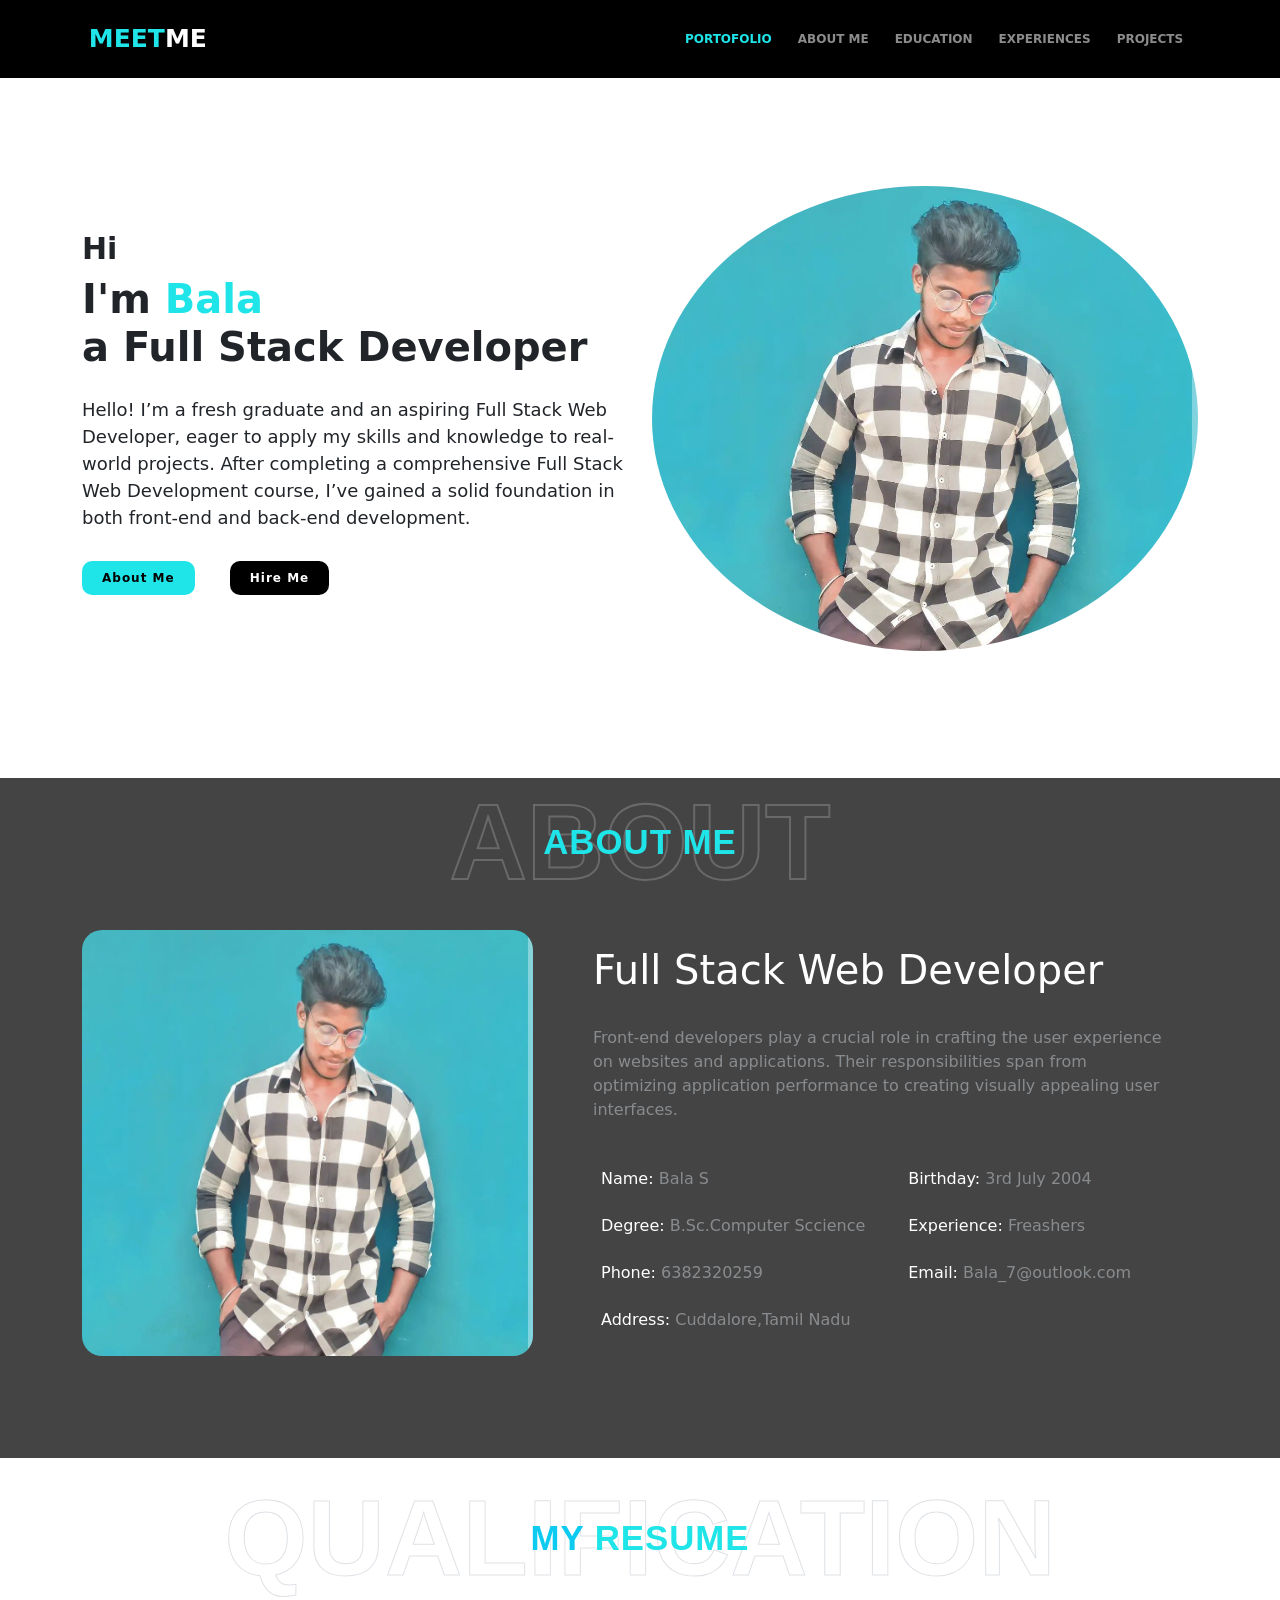
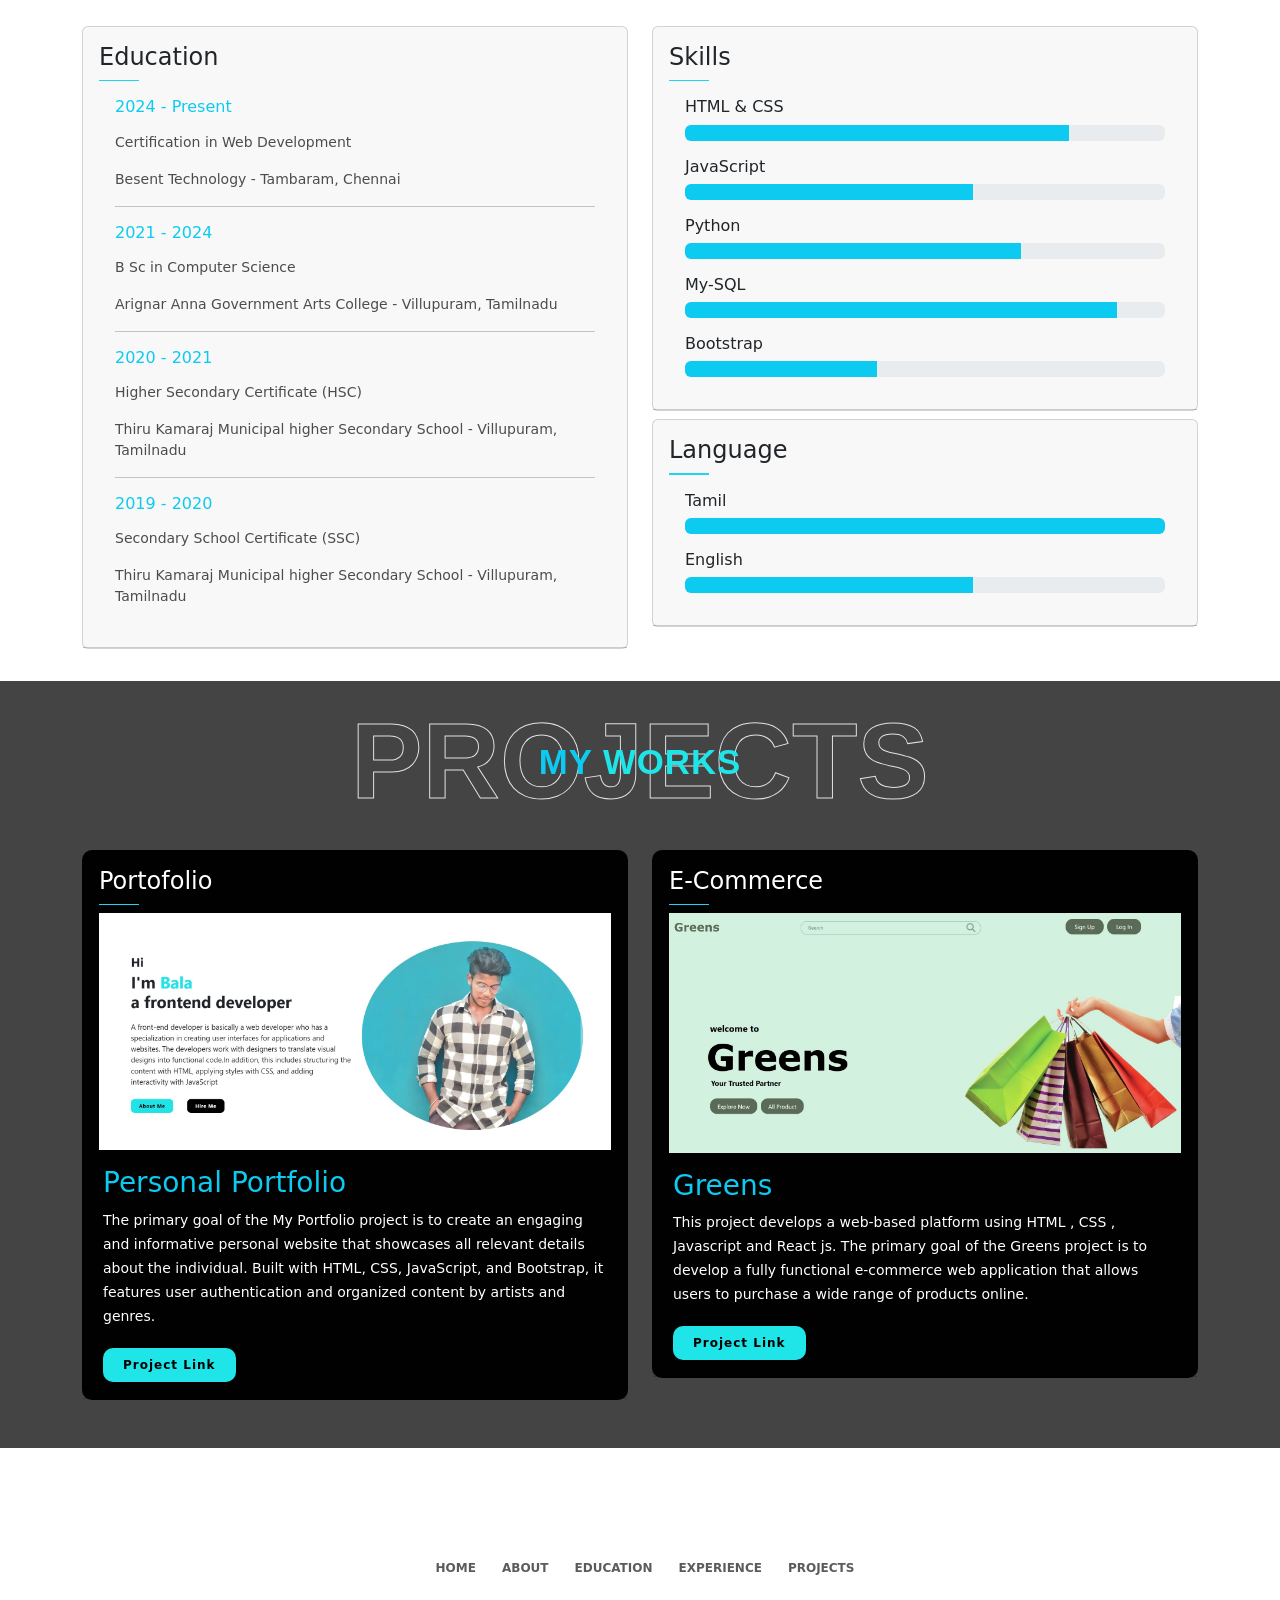
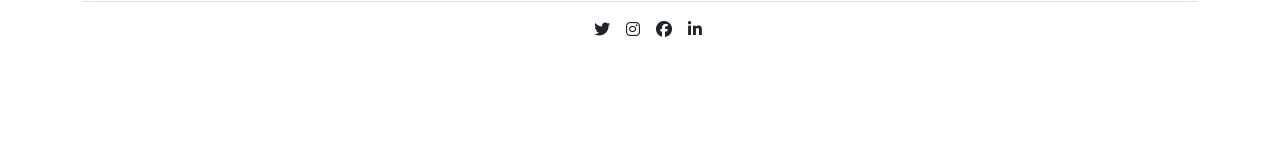
==== index.html @ 8bb56e34 "first commit" ====
<!DOCTYPE html>
<html lang="en">
<head>
    <meta charset="UTF-8">
    <meta name="viewport" content="width=device-width, initial-scale=1.0">
    <title>Portofolio</title>
    <link href="https://cdn.jsdelivr.net/npm/bootstrap@5.3.3/dist/css/bootstrap.min.css" rel="stylesheet" integrity="sha384-QWTKZyjpPEjISv5WaRU9OFeRpok6YctnYmDr5pNlyT2bRjXh0JMhjY6hW+ALEwIH" crossorigin="anonymous">
    <link rel="stylesheet" href="https://cdnjs.cloudflare.com/ajax/libs/font-awesome/6.7.1/css/all.min.css" integrity="sha512-5Hs3dF2AEPkpNAR7UiOHba+lRSJNeM2ECkwxUIxC1Q/FLycGTbNapWXB4tP889k5T5Ju8fs4b1P5z/iB4nMfSQ==" crossorigin="anonymous" referrerpolicy="no-referrer" />

    <link rel="stylesheet" href="./portofolio.css">
</head>
<body>
    <header>
        <nav class="navbar navbar-expand-lg navbar-dark bg-primary">
            <div class="container">
                <a href="#" class="navbar-brand"><span>MEET</span>ME</a>
                <button class="navbar-toggler" type="button" data-bs-toggle="collapse" data-bs-target="#navbarSupportedContent" 
                aria-controls="navbarSupportedContent" aria-expanded="false" aria-label="Toggle navigation">
                    <span class="navbar-toggler-icon"></span>
                </button>
    
                <div class="collapse navbar-collapse" id="navbarSupportedContent">    
                    <ul class="navbar-nav ml-auto" >
                        <li class="nav-item">
                            <a href="#portofolio" class="nav-link active">Portofolio</a>
    
                        </li>
                        <li class="nav-item">
                            <a href="#About" class="nav-link">About Me</a>
    
                        </li>
                        <li class="nav-item">
                            <a href="#Education" class="nav-link">Education</a>
    
                        </li>
                        <li class="nav-item">
                            <a href="#Education" class="nav-link">Experiences</a>
    
                        </li>
    
                        <li class="nav-item">
                            <a href="#Projects" class="nav-link">Projects</a>
    
                        </li>
                    </ul>
                </div>

            </div>
        </nav>
    </header>
<!----------------------- Header End ------------------->


<!-- ===========================Section Start=================== -->
    <div class="section" id="portofolio">
        <div class="container contain-box my-5 my-sm-1 ">
            <div class="row row1 flex-md-row py-5 py-sm-2">
                <div class="col-lg-6 intro">

                        <h3>Hi</h3>
                        <h1>I'm <span style="color: #1fe4e8;">Bala<br></span>a Full Stack Developer</h1>
                        <p>Hello! I’m a fresh graduate and an aspiring Full Stack Web Developer, eager to apply my skills and knowledge to real-world projects. After completing a comprehensive Full Stack Web Development course, I’ve gained a solid foundation in both front-end and back-end development.</p>
                
                        <div class="btnbox">
                            <button onclick="location.href='#About'" class="btn1" >About Me</button>
                            <button class="btn2">Hire Me</button>
                        </div>
                </div>
                <div class="col-lg-6 d-flex justify-content-center">
                    <img src="./Photo/pic.jpg" class="img-fluid" style="border-radius: 50% !important;" alt="" style="max-width: 400px;">
                </div>
                <!-- <div class="col-lg-6 intro_img">
                    <div class="imgbox ">
                        <img src="./Photo/pic.jpg" class="img-fluid ">
                    </div>
                </div> -->

            </div>
        </div>
    </div>
    <!-- ==========================About============================= -->
    <!-- ============================================================ -->
    <div class="about" id="About">
        <div class="details container">
            <div class="aboutme position-relative d-flex align-items-center justify-content-center">
                <h1 class="big text-uppercase" style="-webkit-text-stroke: 1px #dee2e6;">About</h1>
                <h1 class=" small position-absolute text-uppercase">About Me</h1>
            </div>
            <div class="row pt-3">
                <div class="col-lg-5 d-flex justify-content-center">
                    <img src="./Photo/pic.jpg" class="img-fluid rounded" style="border-radius: 20px !important;" alt="" style="max-width: 400px;">
                </div>
                <div class="detail_text px-5 col-lg-7">
                    <h1 class="text-lg-start mt-sm-3 text-sm-center">Full Stack Web Developer</h1>
                    <br>
                    <p class="name">Front-end developers play a crucial role in crafting the user experience on websites and applications. Their responsibilities span from optimizing application performance to creating visually appealing user interfaces.</p>
                    <table class="table">
                        <tr>
                            <td>Name: <span class="name">Bala S</span></td>
                            <td>Birthday: <span class="name">3rd July 2004</span></td>
                        </tr>
                        <tr>
                            <td>Degree: <span class="name">B.Sc.Computer Sccience</span></td>
                            <td>Experience: <span class="name">Freashers</span></td>
                        </tr>
                        <tr>
                            <td>Phone: <span class="name">6382320259</span></td>
                            <td>Email: <span class="name">Bala_7@outlook.com</span></td>
                        </tr>
                        <tr>
                            <td>Address: <span class="name">Cuddalore,Tamil Nadu</span></td>
                        </tr>
                    </table>
                </div>
            </div>
        </div>
    
    </div>
    <!-- ========================End About========================= -->
    <!-- ========================================================== -->
    <!-- <section class="myresume mt-5">
        <div class="container">
            <h2 class="mb-5"><span class="text-info">My</span> Resume</h2>
            <div class="row">
                <div class="col-md-6 col-lg-6 mb-3">
                    <div class="card">
                        <div class="card-header">
                            <div class="mt-2">
                                <h4>Education</h4>
                                <span class="line"></span>
                            </div>
                            <div class="card-body">
                                <h6 class="title text-info">2024 - Present</h6>
                                <p>B.SC.Computer Science</p>
                                <p class="subtitle">Lorem ipsum dolor sit amet consectetur adipisicing elit. Officia voluptate non quasi repellat ullam obcaecati, inventore deserunt necessitatibus sed dignissimos perspiciatis modi dicta doloremque adipisci temporibus nulla omnis eaque dolor?</p>
                                <hr>   
                                <h6 class="title text-info">2020 - 2021</h6>
                                <p>Higher Secondary Certificate (HSC)</p>
                                <p class="subtitle">Lorem ipsum dolor sit amet consectetur adipisicing elit. Officia voluptate non quasi repellat ullam obcaecati, inventore deserunt necessitatibus sed dignissimos perspiciatis modi dicta doloremque adipisci temporibus nulla omnis eaque dolor?</p>
                                <hr>   
                                <h6 class="title text-info">2019 - 2020</h6>
                                <p>Secondary School Certificate (SSC)</p>
                                <p class="subtitle">Lorem ipsum dolor sit amet consectetur adipisicing elit. Officia voluptate non quasi repellat ullam obcaecati, inventore deserunt necessitatibus sed dignissimos perspiciatis modi dicta doloremque adipisci temporibus nulla omnis eaque dolor?</p>   
                            </div>
                        </div>
                    </div>
                </div>
                <div class="col-md-6 col-lg-6">
                    <div class="card mb-2">
                        <div class="card-header">
                            <div class="mt-2">
                                <h4>Skills</h4>
                                <span class="line"></span>
                            </div>
                            <div class="card-body pb-2">
                                <h6>HTML & CSS</h6>
                                <div class="progress mb-3">
                                    <div class="progress-bar bg-info" style="width: 80%;" role="progressbar" aria-valuenow="90" aria-valuemax="100"></div>
                                </div>
                                <h6>JavaScript</h6>
                                <div class="progress mb-3">
                                    <div class="progress-bar bg-info" style="width: 60%;" role="progressbar" aria-valuenow="90" aria-valuemax="100"></div>
                                </div>
                                <h6>Python</h6>
                                <div class="progress mb-3">
                                    <div class="progress-bar bg-info" style="width: 70%;" role="progressbar" aria-valuenow="90" aria-valuemax="100"></div>
                                </div>
                                <h6>My-SQL</h6>
                                <div class="progress mb-3">
                                    <div class="progress-bar bg-info" style="width: 90%;" role="progressbar" aria-valuenow="90" aria-valuemax="100"></div>
                                </div>
                                <h6>Bootstrap</h6>
                                <div class="progress mb-3">
                                    <div class="progress-bar bg-info" style="width: 40%;" role="progressbar" aria-valuenow="90" aria-valuemax="100"></div>
                                </div>

                            </div>
                        </div>
                    </div>
                    <div class="card">
                        <div class="card-header">
                            <h4 class="mt-2">Language</h4>
                            <span class="line"></span>
                            <div class="card-body pb-2">
                                <h6>Tamil</h6>
                                <div class="progress mb-3">
                                    <div class="progress-bar bg-info" style="width: 100%;" role="progressbar" aria-valuenow="90" aria-valuemax="100"></div>
                                </div>
                                <h6>English</h6>
                                <div class="progress mb-3">
                                    <div class="progress-bar bg-info" style="width: 60%;" role="progressbar" aria-valuenow="90" aria-valuemax="100"></div>
                                </div>
                            </div>
                        </div>
                    </div>
                </div>
            </div>
        </div>
    </section> -->
        <div class="container mb-3" id="Education">
            <!-- <h2 class="mb-5"><span class="text-info">My</span> Resume</h2> -->
            <div class=" my-3 aboutme position-relative d-flex align-items-center justify-content-center">
                <h1 class="big text-uppercase" style="-webkit-text-stroke: 1px #dee2e6;">Qualification</h1>
                <h1 class=" small position-absolute text-dark text-uppercase"><span class="text-info">My</span> Resume</h1>
            </div>
            <div class="row">
                <div class="col-md-6 col-lg-6 mb-3">
                    <div class="card">
                        <div class="card-header">
                            <div class="mt-2">
                                <h4>Education</h4>
                                <span class="line"></span>
                            </div>
                            <div class="card-body">
                                <h6 class="title text-info">2024 - Present</h6>
                                <!-- <p>Course Completion</p> -->
                                <p>Certification in Web Development</p>
                                <p class="subtitle">Besent Technology - Tambaram, Chennai</p>
                                <hr>   
                                <h6 class="title text-info">2021 - 2024</h6>
                                <p>B Sc in Computer Science</p>
                                <p class="subtitle">Arignar Anna Government Arts College - Villupuram, Tamilnadu</p>
                                <hr>   
                                <h6 class="title text-info">2020 - 2021</h6>
                                <p>Higher Secondary Certificate (HSC)</p>
                                <p class="subtitle">Thiru Kamaraj Municipal higher Secondary School - Villupuram, Tamilnadu</p>
                                <hr>   
                                <h6 class="title text-info">2019 - 2020</h6>
                                <p>Secondary School Certificate (SSC)</p>
                                <p class="subtitle">Thiru Kamaraj Municipal higher Secondary School - Villupuram, Tamilnadu</p>   
                            </div>
                        </div>
                    </div>
                </div>
                <div class="col-md-6 col-lg-6">
                    <div class="card mb-2">
                        <div class="card-header">
                            <div class="mt-2">
                                <h4>Skills</h4>
                                <span class="line"></span>
                            </div>
                            <div class="card-body pb-2">
                                <h6>HTML & CSS</h6>
                                <div class="progress mb-3">
                                    <div class="progress-bar bg-info" style="width: 80%;" role="progressbar" aria-valuenow="90" aria-valuemax="100"></div>
                                </div>
                                <h6>JavaScript</h6>
                                <div class="progress mb-3">
                                    <div class="progress-bar bg-info" style="width: 60%;" role="progressbar" aria-valuenow="90" aria-valuemax="100"></div>
                                </div>
                                <h6>Python</h6>
                                <div class="progress mb-3">
                                    <div class="progress-bar bg-info" style="width: 70%;" role="progressbar" aria-valuenow="90" aria-valuemax="100"></div>
                                </div>
                                <h6>My-SQL</h6>
                                <div class="progress mb-3">
                                    <div class="progress-bar bg-info" style="width: 90%;" role="progressbar" aria-valuenow="90" aria-valuemax="100"></div>
                                </div>
                                <h6>Bootstrap</h6>
                                <div class="progress mb-3">
                                    <div class="progress-bar bg-info" style="width: 40%;" role="progressbar" aria-valuenow="90" aria-valuemax="100"></div>
                                </div>

                            </div>
                        </div>
                    </div>
                    <div class="card">
                        <div class="card-header">
                            <h4 class="mt-2">Language</h4>
                            <span class="line"></span>
                            <div class="card-body pb-2">
                                <h6>Tamil</h6>
                                <div class="progress mb-3">
                                    <div class="progress-bar bg-info" style="width: 100%;" role="progressbar" aria-valuenow="90" aria-valuemax="100"></div>
                                </div>
                                <h6>English</h6>
                                <div class="progress mb-3">
                                    <div class="progress-bar bg-info" style="width: 60%;" role="progressbar" aria-valuenow="90" aria-valuemax="100"></div>
                                </div>
                            </div>
                        </div>
                    </div>
                </div>
            </div>
        </div>
    </section>

    <div class="myproject" id="Projects">
        <div class="container">
            <div class="row">
                <div class=" my-3 aboutme position-relative d-flex align-items-center justify-content-center">
                    <h1 class="big text-uppercase" style="-webkit-text-stroke: 1px #dee2e6;">Projects</h1>
                    <h1 class=" small position-absolute text-dark text-uppercase"><span class="text-info">My</span> Works</h1>
                </div>
            </div>
            <div class="row justify-content-center">
                <div class="col-12 col-md-6 col-lg-6 col-sm-12 project1 mb-5">
                    <div class="card port">
                        <div class="card-header port2">
                            <div class="row">
                                <h4 class="mt-2">Portofolio</h4>
                                <span class="line mb-2 project-line"></span>
                                <img src="./Photo/project1.jpg">
                            </div>
                            <div class="row">
                                <div class="card-body pb-2">
                                <h3 class=" text-info">Personal Portfolio</h3>
                                <small>The primary goal of the My Portfolio project is to create an 
                                    engaging and informative personal website that showcases 
                                    all relevant details about the individual. Built with HTML, 
                                    CSS, JavaScript, and Bootstrap, it features user 
                                    authentication and organized content by artists and 
                                    genres.</small><br>
                                <button class="btn Project-btn">Project Link</button>
                                
                            </div>
                            </div>
                        </div>
                    </div>
                </div>
                <div class="col-12 col-md-6 col-lg-6 col-sm-12 project1 mb-5">
                    <div class="card port">
                        <div class="card-header port2">
                            <div class="row">
                                <h4 class="mt-2">E-Commerce</h4>
                                <span class="line mb-2 project-line"></span>
                                <img src="./Photo/project2.jpg">
                            </div>
                            <div class="row">
                                <div class="card-body pb-2">
                                <h3 class=" text-info">Greens</h3>
                                <small>This project develops a web-based platform using HTML , CSS , 
                                    Javascript and React js. The primary goal of the Greens project is 
                                    to develop a fully functional e-commerce web application that allows 
                                    users to purchase a wide range of products online.</small><br>
                                <button class="btn Project-btn">Project Link</button>
                                
                            </div>
                            </div>
                        </div>
                    </div>
                </div>
            </div>
        </div>
    </div>

    <div class="container">
        <footer class="py-3 my-4">
            <ul class="nav justify-content-center border-bottom pb-3 mb-3">
            <li class="nav-item"><a href="#portofolio" class="nav-link px-2 text-muted">Home</a></li>
            <li class="nav-item"><a href="#About" class="nav-link px-2 text-muted">About</a></li>
            <li class="nav-item"><a href="#Education" class="nav-link px-2 text-muted">Education</a></li>
            <li class="nav-item"><a href="#Education" class="nav-link px-2 text-muted">Experience</a></li>
            <li class="nav-item"><a href="#Projects" class="nav-link px-2 text-muted">Projects</a></li>
            </ul>

            <div class="d-flex justify-content-between">
                <ul class="nav col-12 justify-content-center list-unstyled d-flex">
                    <li class="ms-3 text-dark"><a><i class="fa-brands fa-twitter"></i></a></li>
                    <li class="ms-3"><a><i class="fa-brands fa-instagram"></i></a></li>
                    <li class="ms-3"><a><i class="fa-brands fa-facebook"></i></a></li>
                    <li class="ms-3"><a><i class="fa-brands fa-linkedin-in"></i>    </a></li>
                </ul>
            </div>
        </footer>

    </div>
    
        <!-- <div class="container">
            <div class="row">
                <div class="col-12">
                    <hr></hr>
                    <div class='icons'>
                        <p>Follow us on </p>
                        
                        
                        <a><i class="fa-brands fa-whatsapp"></i></a>
                        
                        <a><i class="fa-brands fa-youtube"></i></a>
                    </div> 
                </div>
            </div>
        </div> -->

    
    <script src="https://cdn.jsdelivr.net/npm/bootstrap@5.3.3/dist/js/bootstrap.bundle.min.js" integrity="sha384-YvpcrYf0tY3lHB60NNkmXc5s9fDVZLESaAA55NDzOxhy9GkcIdslK1eN7N6jIeHz" crossorigin="anonymous"></script>


</body>
</html>
---- portofolio.css ----
.ml-auto{
    margin-left: auto !important;
}
.navbar{
    padding: 15px 6% !important;
    background-color: rgb(0, 0, 0) !important;
}
.nav-item{
    padding-left: 10px;
}
.nav-link{
    text-transform: uppercase;
    font-size: 12px;
    font-weight: bold;
}
.nav-link:hover,.active{
        /* color: greenyellow; */
        color: #1fe4e8 !important;
        /* border-bottom: 1px solid greenyellow; */
        /* border-bottom: 1px solid #1fe4e8; */
}
.navbar-brand span{
    color: #1fe4e8;
}
.navbar-brand{
    font-weight: 800;
    font-size: 25px !important;
    transition: 0.3s ease;
}
.navbar-brand:hover{
        /* color: greenyellow; */
        color: #1fe4e8;
        text-shadow: 0 0 25px #1fe4e8 , 0 0 50px greenyellow;
    
        /* text-shadow: 0 0 25px greenyellow , 0 0 50px greenyellow; */
        transform: scale(1.1); 
}

/* -----------------------Header End------------------------ */

.section{
    /* margin-top: 50px; */
    /* background-color: red; */
    min-height: 700px;
    align-content: center;
}
.contain-box{
    min-height: 500px;
}
/* .contain-box .row1{
    margin-top: 100px;
} */
.intro h1,.intro h3{
    font-weight: bold;
}
.intro h3{
    font-size: 30px;
}
.intro h1{
    font-size: 40px;
    line-height: 1.2;
}
.intro p{
    font-size: 18px;
    margin: 25px 0  30px;
}

.section .row{
    align-items: center;
    /* background-color: blue; */
}
.imgbox{
    max-width: 450px;
    max-height: 480px;
}
.imgbox img{
    border-radius: 50%;
    height: 100%;
}

/* ----Button Box------ */
.btnbox{
    /* background-color: red; */
    margin-bottom: 10px;
    
}
.btn1{
    outline: none;
    border: none;
    background-color: #1fe4e8;
    color: rgb(0, 0, 0);
    font-size: 12px;
    padding: 8px 20px;
    letter-spacing: 1px;
    border-radius: 10px;
    font-weight: bold;
    transition: 0.3s ease;
}
.btn1:hover{
    border: 1px solid black;
    background-color: transparent;
}

.btn2{
    outline: none;
    font-weight: bold;
    border: none;
    margin-left: 30px;
    background-color: #000000;
    color: white;
    font-size: 12px;
    padding: 8px 20px;
    border-radius: 10px;
    letter-spacing: 1px;
    transition: 0.3s ease;

}
.btn2:hover{
    border: 1px solid black;
    background-color: transparent;
    color: black
    ;
}


/* ------------------End Section------------- */



/* ---------------------About Start-------------- */

.aboutme .big{
    /* font-family: 'Gill Sans', 'Gill Sans MT', Calibri, 'Trebuchet MS', sans-serif !important; */
    /* font-size: 7.813vw; */
    font-family: "Roboto", sans-serif;
    font-size: calc(1.5rem + 6.5vw);
    color: transparent;
    font-weight: bold;
    /* -webkit-text-stroke: 1px rgba(255, 255, 255, 0.219) ; */
    -webkit-text-stroke:2px rgba(255, 255, 255, 0.201);
}
.aboutme .small{
    /* font-family: 'Gill Sans', 'Gill Sans MT', Calibri, 'Trebuchet MS', sans-serif; */
    /* font-size: 2.083vw; */
    /* font-family: "Roboto", sans-serif; */
    font-family: "Heebo", sans-serif;
    font-size: calc(1.375rem + 1vw);
    letter-spacing: 1px;  
    font-weight: bold;
    /* color: greenyellow; */
    color: #1fe4e8 !important;
    /* color: black; */
}
.big-one{
    position: absolute;
    top: 30px;
    right: 37%;

}
.textalign{
    position: absolute;
    top: 70px;
    right: 45%;
}

/* ------------Aboutme--------- */

.details table{
    margin-top: 30px !important;
    background-color: transparent !important;
    border: none;
}
.details .big{
    -webkit-text-stroke:2px rgba(255, 255, 255, 0.201) !important;
}
.detail_text h1{
    color: white;
}
.details table td{
    padding-top: 15px;
    /* padding-right: 60px; */
    color: white;
    border: none;
    background-color: transparent !important;
}
.details p, .details .name{
    color: rgba(240, 248, 255, 0.399);
}
.about{
    background-color: rgba(0, 0, 0, 0.732);
    min-height: 680px;
}



/* ------------About End---------------- */

/* ==================My-Resume============ */

.line {
    display: block;
    width: 40px;
    height: 1.5px;
    background-color: rgb(30, 213, 245);
  }

  .card-body p{
    margin-top: 15px !important;
    font-size: 14px !important;
    color: rgba(0, 0, 0, 0.696) !important;
  }
  
  .myresume .big{
    font-family: "Roboto", sans-serif;
    font-size: calc(1.5rem + 4vw);
    color: transparent;
    font-weight: bold;
    -webkit-text-stroke:2px rgba(255, 255, 255, 0.096);
}
.myresume .small{
    font-family: "Heebo", sans-serif;
    font-size: calc(1.375rem + 1vw);
    letter-spacing: 1px; 
    font-weight: bold; 
    color: #000000 !important;
}
  

/* ============myproject==================== */


.myproject{
    background-color: rgba(0, 0, 0, 0.732);}

.port{
    /* background-image: url(./Photo/project1.jpg);
    background-size: 100%;
    background-attachment: inherit; */
    /* border: 2px solid white; */
    color: rgb(255, 255, 255);
    border-radius: 10px;
    background-color: #000000;
    max-height: 600px;
}
/* .port2{
    background-color: #0000005a;
    backdrop-filter: blur(2px);
} */


.port2 .card-body{
    justify-items: center;
}
.Project-btn{
    outline: none;
    text-align: center;
    border: none;
    background-color: #1fe4e8;
    color: rgb(0, 0, 0);
    font-size: 12px;
    padding: 8px 20px;
    letter-spacing: 1px;
    border-radius: 10px;
    font-weight: bold;
    transition: 0.3s ease;
    margin-top: 20px;
}

.Project-btn:hover{
    background-color: rgb(255, 247, 247);
    color: #000000;
    
}
/* .project1{
    max-width: 80%;
} */
.project-line{
    margin-left: 12px;
}
footer a{
    cursor: pointer;
}
footer{
    align-content: center;
    min-height: 250px;
}
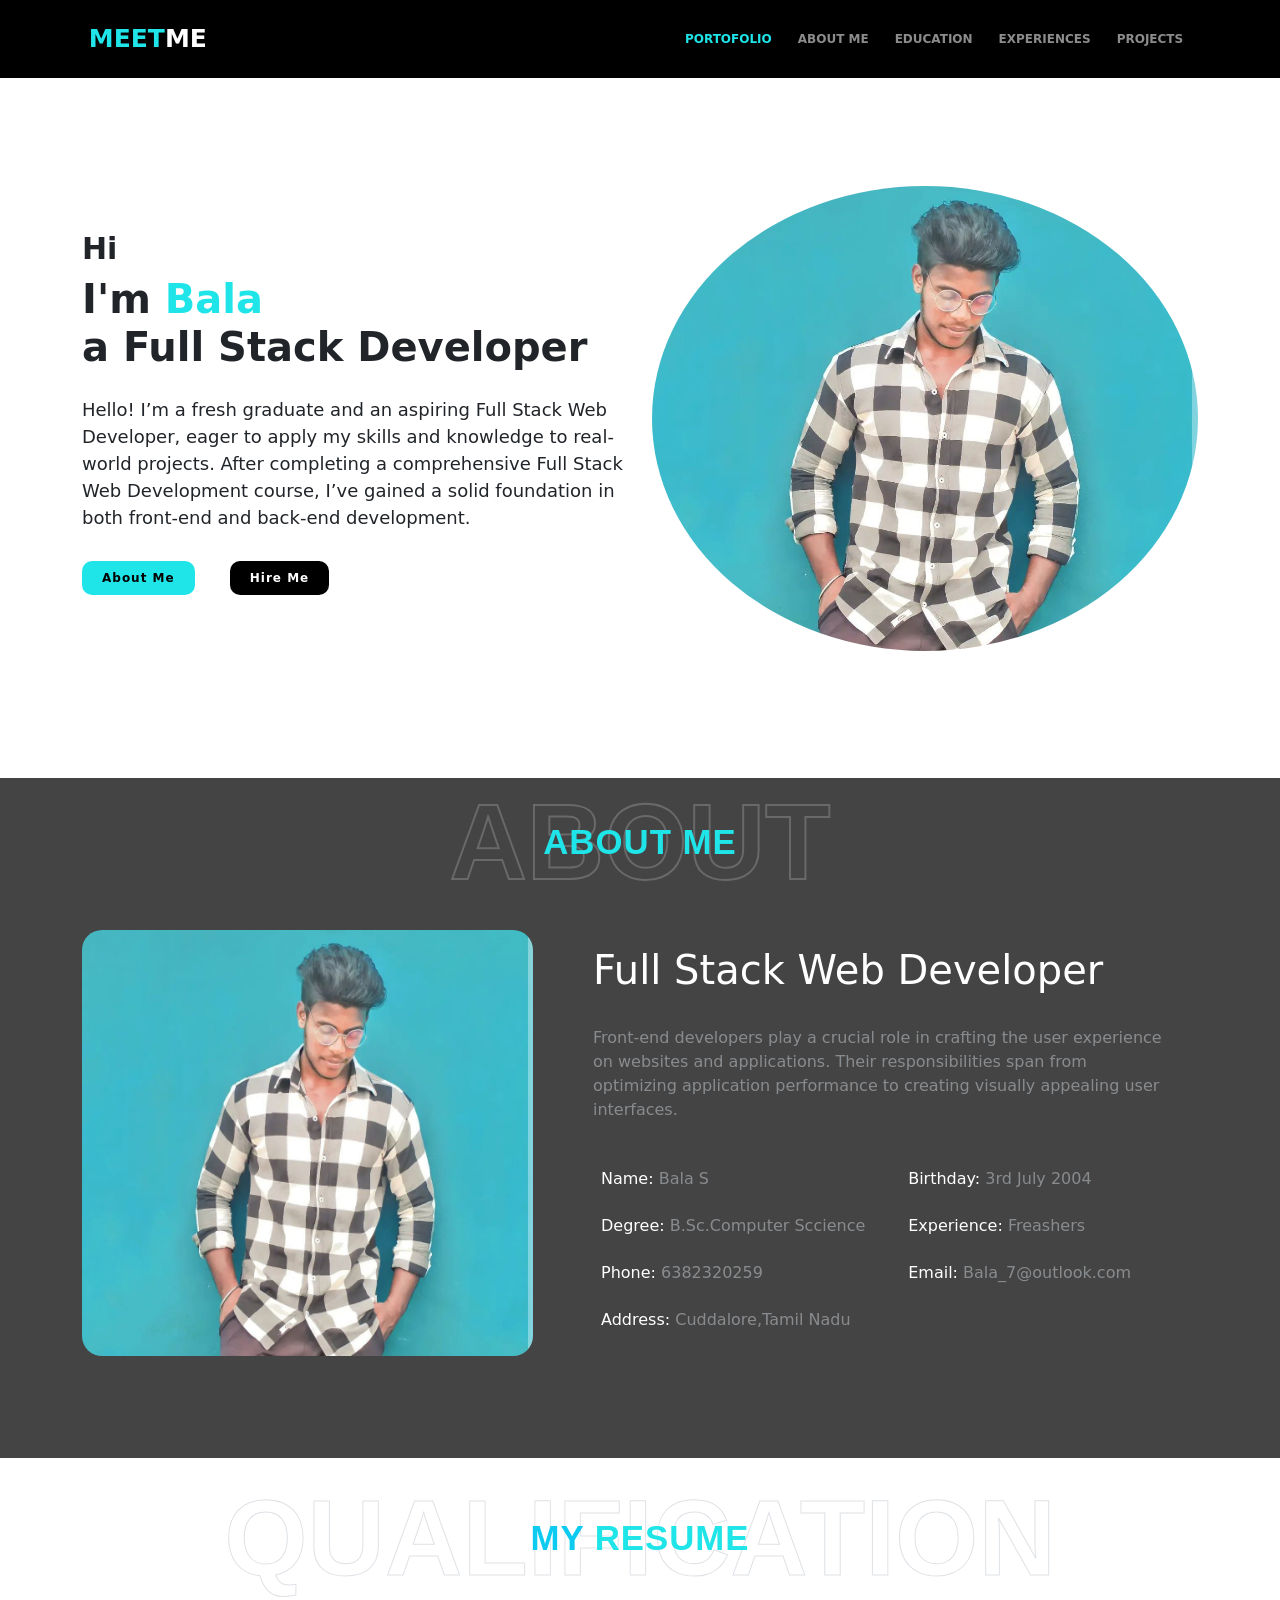
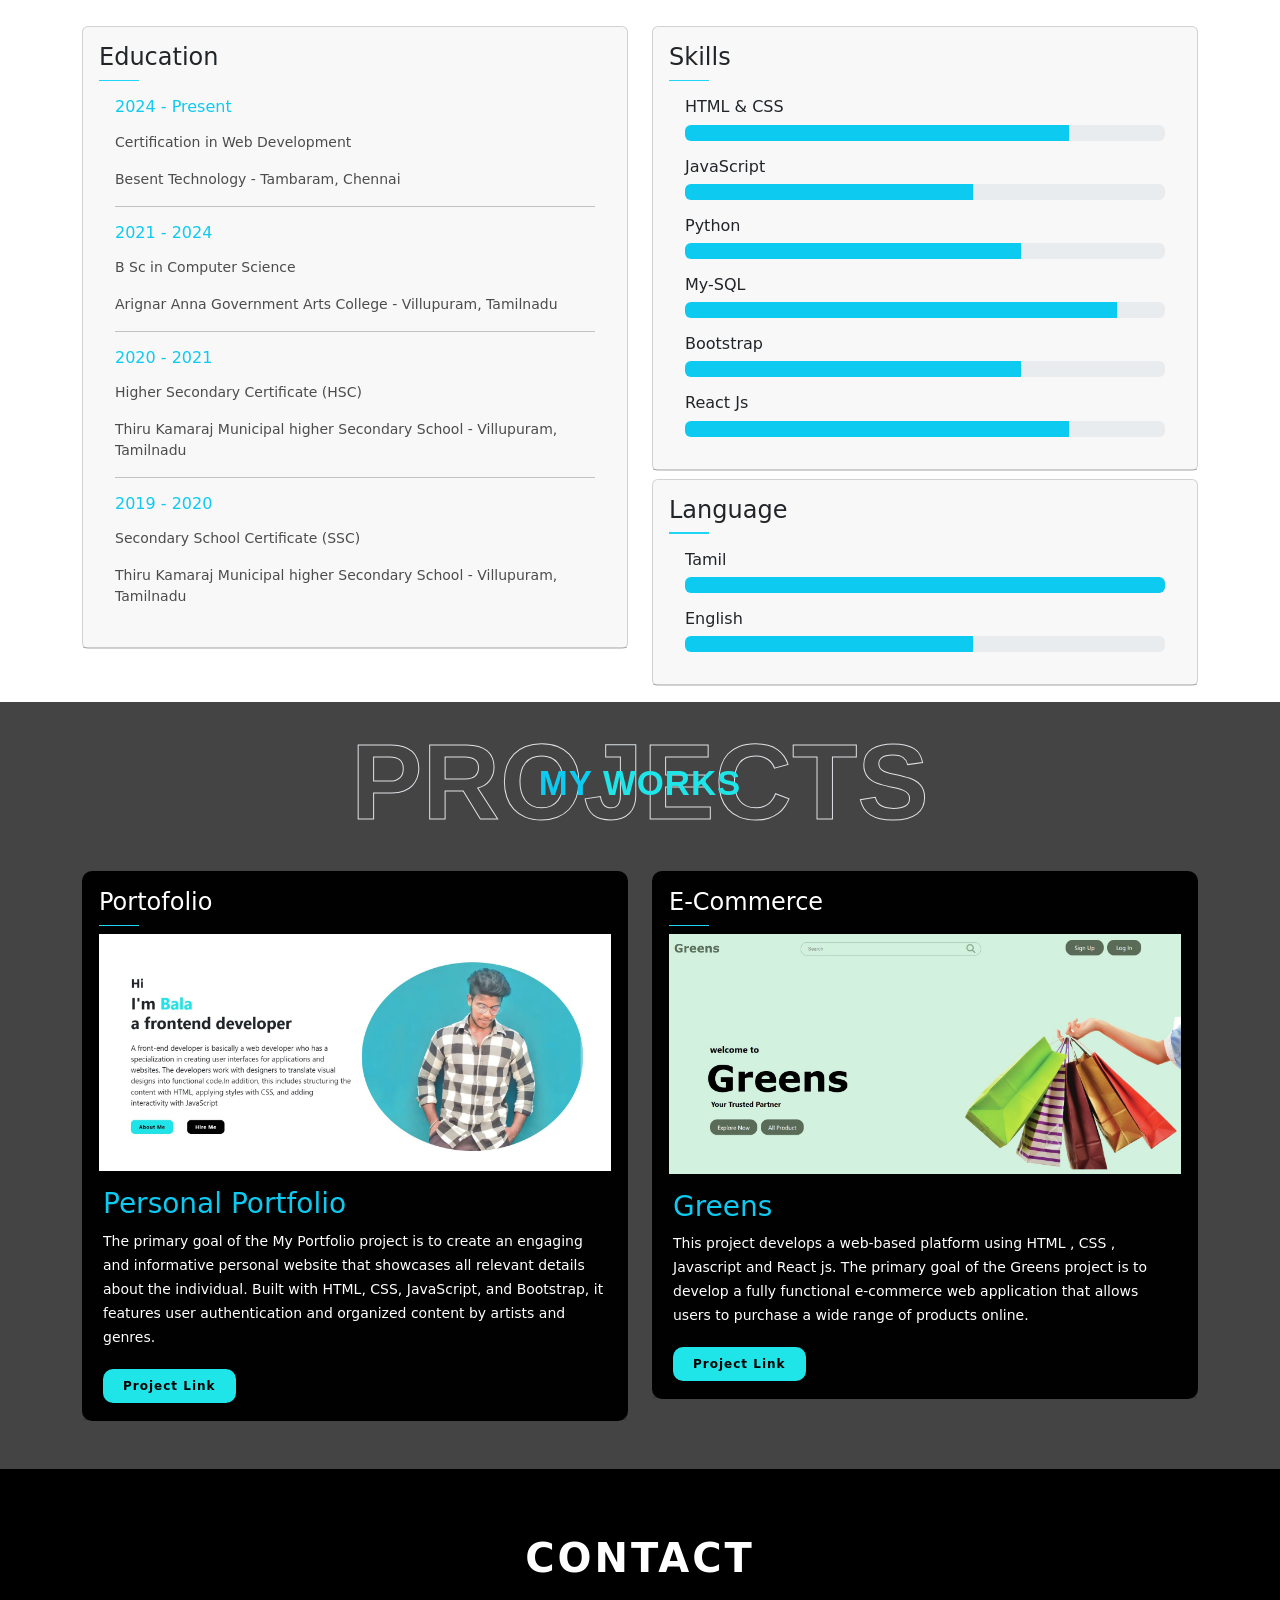
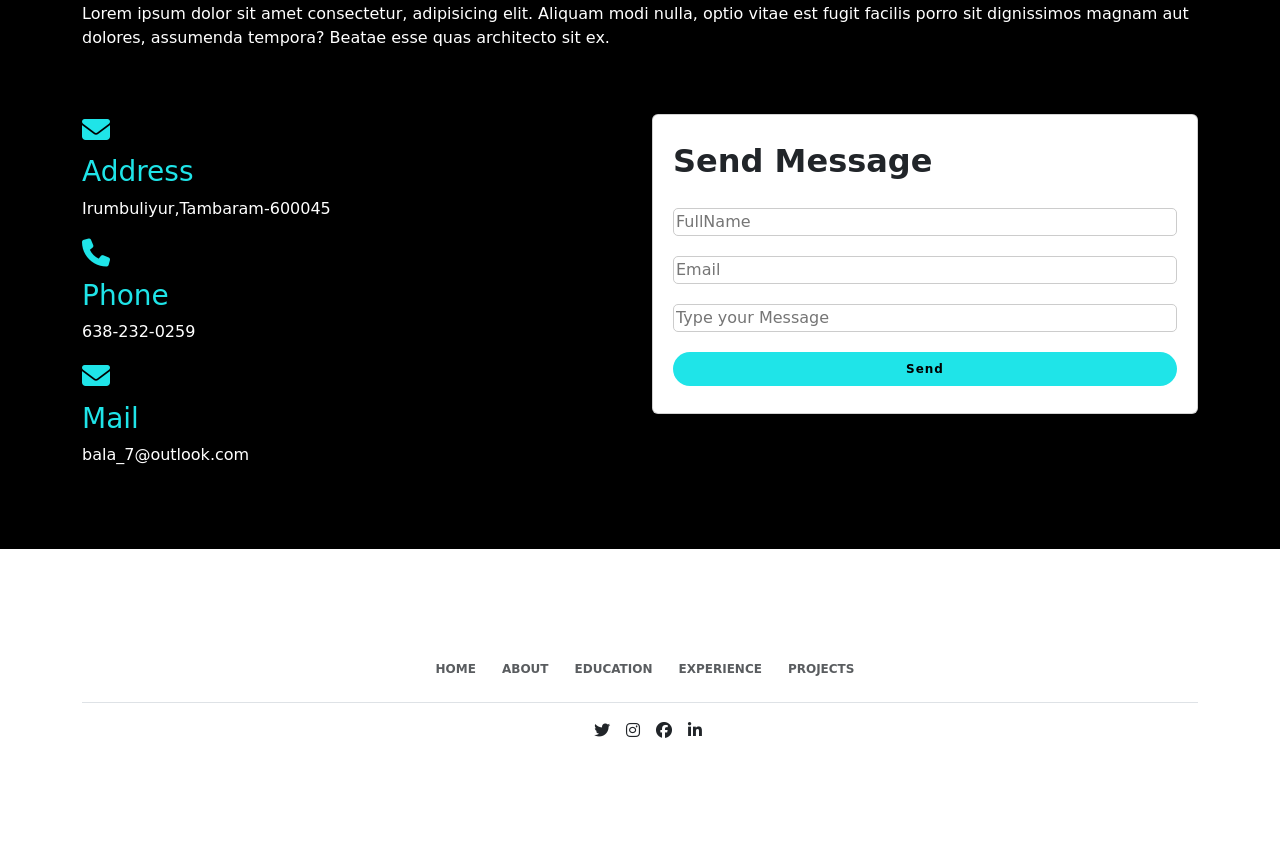
==== commit 47cbdddd: "Contact Add" ====
--- a/index.html
+++ b/index.html
@@ -7,10 +7,10 @@
     <link href="https://cdn.jsdelivr.net/npm/bootstrap@5.3.3/dist/css/bootstrap.min.css" rel="stylesheet" integrity="sha384-QWTKZyjpPEjISv5WaRU9OFeRpok6YctnYmDr5pNlyT2bRjXh0JMhjY6hW+ALEwIH" crossorigin="anonymous">
     <link rel="stylesheet" href="https://cdnjs.cloudflare.com/ajax/libs/font-awesome/6.7.1/css/all.min.css" integrity="sha512-5Hs3dF2AEPkpNAR7UiOHba+lRSJNeM2ECkwxUIxC1Q/FLycGTbNapWXB4tP889k5T5Ju8fs4b1P5z/iB4nMfSQ==" crossorigin="anonymous" referrerpolicy="no-referrer" />
 
-    <link rel="stylesheet" href="./portofolio.css">
+    <link rel="stylesheet" href="./style.css">
 </head>
 <body>
-    <header>
+    <header id="header">
         <nav class="navbar navbar-expand-lg navbar-dark bg-primary">
             <div class="container">
                 <a href="#" class="navbar-brand"><span>MEET</span>ME</a>
@@ -63,7 +63,7 @@
                 
                         <div class="btnbox">
                             <button onclick="location.href='#About'" class="btn1" >About Me</button>
-                            <button class="btn2">Hire Me</button>
+                            <button onclick="location.href='#contact'" class="btn2">Hire Me</button>
                         </div>
                 </div>
                 <div class="col-lg-6 d-flex justify-content-center">
@@ -258,7 +258,11 @@
                                 </div>
                                 <h6>Bootstrap</h6>
                                 <div class="progress mb-3">
-                                    <div class="progress-bar bg-info" style="width: 40%;" role="progressbar" aria-valuenow="90" aria-valuemax="100"></div>
+                                    <div class="progress-bar bg-info" style="width: 70%;" role="progressbar" aria-valuenow="90" aria-valuemax="100"></div>
+                                </div>
+                                <h6>React Js</h6>
+                                <div class="progress mb-3">
+                                    <div class="progress-bar bg-info" style="width: 80%;" role="progressbar" aria-valuenow="90" aria-valuemax="100"></div>
                                 </div>
 
                             </div>
@@ -311,7 +315,7 @@
                                     CSS, JavaScript, and Bootstrap, it features user 
                                     authentication and organized content by artists and 
                                     genres.</small><br>
-                                <button class="btn Project-btn">Project Link</button>
+                                <button class="btn Project-btn" onclick="location.href='#header'">Project Link</button>
                                 
                             </div>
                             </div>
@@ -333,11 +337,54 @@
                                     Javascript and React js. The primary goal of the Greens project is 
                                     to develop a fully functional e-commerce web application that allows 
                                     users to purchase a wide range of products online.</small><br>
-                                <button class="btn Project-btn">Project Link</button>
+                                <button onclick='location.href="https://e-commerce-greens.vercel.app/"' class="btn Project-btn">Project Link</button>
                                 
                             </div>
                             </div>
                         </div>
+                    </div>
+                </div>
+            </div>
+        </div>
+    </div>
+    <div id="contact" class="contact py-4 bg-dark">
+        <div class="container">
+            <div class="row">
+                <h1>Contact</h1>
+                <p>Lorem ipsum dolor sit amet consectetur, adipisicing elit. Aliquam modi nulla, optio vitae est fugit facilis porro sit dignissimos magnam aut dolores, assumenda tempora? Beatae esse quas architecto sit ex.</p>
+            </div>
+            <div class="row mt-5">
+                <div class="col-12 col-md-6 col-lg-6 detail">
+                    <div class="row">
+                        <div>
+                            <h3><i class="fa-solid fa-envelope"></i> </h3>
+                            <h3>Address</h3>
+                        <p>Irumbuliyur,Tambaram-600045</p></div>
+                    </div>
+                    <div class="row">
+                        <div>
+                            
+                            <h3><i class="fa-solid fa-phone"></i></h3>
+                            <h3>Phone</h3>
+                            <p>638-232-0259</p>
+                        </div>
+                    </div>
+                    <div class="row">
+                        <div>
+                            <h3><i class="fa-solid fa-envelope"></i> </h3>
+                            <h3>Mail</h3><p>bala_7@outlook.com</p></div>
+                    </div>
+                </div>
+                <div class="col-12 col-md-6 col-lg-6 Message">
+                    <div class="card">
+                            <form class="form">
+                                <h2>Send Message</h2>
+                                <input type="text" placeholder="FullName">
+                                <input type="email"  placeholder="Email">
+                                <input type="text" placeholder="Type your Message">
+                                <button onclick="Message()" class="contact_btn btn">Send</button>
+
+                            </form>
                     </div>
                 </div>
             </div>
@@ -382,7 +429,11 @@
             </div>
         </div> -->
 
-    
+    <script>
+        function Message(){
+            alert(`Hi Your Message Was Successfully Sent`)
+        }
+    </script>
     <script src="https://cdn.jsdelivr.net/npm/bootstrap@5.3.3/dist/js/bootstrap.bundle.min.js" integrity="sha384-YvpcrYf0tY3lHB60NNkmXc5s9fDVZLESaAA55NDzOxhy9GkcIdslK1eN7N6jIeHz" crossorigin="anonymous"></script>
 
 
--- a/style.css
+++ b/style.css
@@ -0,0 +1,339 @@
+.ml-auto{
+    margin-left: auto !important;
+}
+.navbar{
+    padding: 15px 6% !important;
+    background-color: rgb(0, 0, 0) !important;
+}
+.nav-item{
+    padding-left: 10px;
+}
+.nav-link{
+    text-transform: uppercase;
+    font-size: 12px;
+    font-weight: bold;
+}
+.nav-link:hover,.active{
+        /* color: greenyellow; */
+        color: #1fe4e8 !important;
+        /* border-bottom: 1px solid greenyellow; */
+        /* border-bottom: 1px solid #1fe4e8; */
+}
+.navbar-brand span{
+    color: #1fe4e8;
+}
+.navbar-brand{
+    font-weight: 800;
+    font-size: 25px !important;
+    transition: 0.3s ease;
+}
+.navbar-brand:hover{
+        /* color: greenyellow; */
+        color: #1fe4e8;
+        text-shadow: 0 0 25px #1fe4e8 , 0 0 50px greenyellow;
+    
+        /* text-shadow: 0 0 25px greenyellow , 0 0 50px greenyellow; */
+        transform: scale(1.1); 
+}
+
+/* -----------------------Header End------------------------ */
+
+.section{
+    /* margin-top: 50px; */
+    /* background-color: red; */
+    min-height: 700px;
+    align-content: center;
+}
+.contain-box{
+    min-height: 500px;
+}
+/* .contain-box .row1{
+    margin-top: 100px;
+} */
+.intro h1,.intro h3{
+    font-weight: bold;
+}
+.intro h3{
+    font-size: 30px;
+}
+.intro h1{
+    font-size: 40px;
+    line-height: 1.2;
+}
+.intro p{
+    font-size: 18px;
+    margin: 25px 0  30px;
+}
+
+.section .row{
+    align-items: center;
+    /* background-color: blue; */
+}
+.imgbox{
+    max-width: 450px;
+    max-height: 480px;
+}
+.imgbox img{
+    border-radius: 50%;
+    height: 100%;
+}
+
+/* ----Button Box------ */
+.btnbox{
+    /* background-color: red; */
+    margin-bottom: 10px;
+    
+}
+.btn1{
+    outline: none;
+    border: none;
+    background-color: #1fe4e8;
+    color: rgb(0, 0, 0);
+    font-size: 12px;
+    padding: 8px 20px;
+    letter-spacing: 1px;
+    border-radius: 10px;
+    font-weight: bold;
+    transition: 0.3s ease;
+}
+.btn1:hover{
+    border: 1px solid black;
+    background-color: transparent;
+}
+
+.btn2{
+    outline: none;
+    font-weight: bold;
+    border: none;
+    margin-left: 30px;
+    background-color: #000000;
+    color: white;
+    font-size: 12px;
+    padding: 8px 20px;
+    border-radius: 10px;
+    letter-spacing: 1px;
+    transition: 0.3s ease;
+
+}
+.btn2:hover{
+    border: 1px solid black;
+    background-color: transparent;
+    color: black
+    ;
+}
+
+
+/* ------------------End Section------------- */
+
+
+
+/* ---------------------About Start-------------- */
+
+.aboutme .big{
+    /* font-family: 'Gill Sans', 'Gill Sans MT', Calibri, 'Trebuchet MS', sans-serif !important; */
+    /* font-size: 7.813vw; */
+    font-family: "Roboto", sans-serif;
+    font-size: calc(1.5rem + 6.5vw);
+    color: transparent;
+    font-weight: bold;
+    /* -webkit-text-stroke: 1px rgba(255, 255, 255, 0.219) ; */
+    -webkit-text-stroke:2px rgba(255, 255, 255, 0.201);
+}
+.aboutme .small{
+    /* font-family: 'Gill Sans', 'Gill Sans MT', Calibri, 'Trebuchet MS', sans-serif; */
+    /* font-size: 2.083vw; */
+    /* font-family: "Roboto", sans-serif; */
+    font-family: "Heebo", sans-serif;
+    font-size: calc(1.375rem + 1vw);
+    letter-spacing: 1px;  
+    font-weight: bold;
+    /* color: greenyellow; */
+    color: #1fe4e8 !important;
+    /* color: black; */
+}
+.big-one{
+    position: absolute;
+    top: 30px;
+    right: 37%;
+
+}
+.textalign{
+    position: absolute;
+    top: 70px;
+    right: 45%;
+}
+
+/* ------------Aboutme--------- */
+
+.details table{
+    margin-top: 30px !important;
+    background-color: transparent !important;
+    border: none;
+}
+.details .big{
+    -webkit-text-stroke:2px rgba(255, 255, 255, 0.201) !important;
+}
+.detail_text h1{
+    color: white;
+}
+.details table td{
+    padding-top: 15px;
+    /* padding-right: 60px; */
+    color: white;
+    border: none;
+    background-color: transparent !important;
+}
+.details p, .details .name{
+    color: rgba(240, 248, 255, 0.399);
+}
+.about{
+    background-color: rgba(0, 0, 0, 0.732);
+    min-height: 680px;
+}
+
+
+
+/* ------------About End---------------- */
+
+/* ==================My-Resume============ */
+
+.line {
+    display: block;
+    width: 40px;
+    height: 1.5px;
+    background-color: rgb(30, 213, 245);
+  }
+
+  .card-body p{
+    margin-top: 15px !important;
+    font-size: 14px !important;
+    color: rgba(0, 0, 0, 0.696) !important;
+  }
+  
+  .myresume .big{
+    font-family: "Roboto", sans-serif;
+    font-size: calc(1.5rem + 4vw);
+    color: transparent;
+    font-weight: bold;
+    -webkit-text-stroke:2px rgba(255, 255, 255, 0.096);
+}
+.myresume .small{
+    font-family: "Heebo", sans-serif;
+    font-size: calc(1.375rem + 1vw);
+    letter-spacing: 1px; 
+    font-weight: bold; 
+    color: #000000 !important;
+}
+  
+
+/* ============myproject==================== */
+
+
+.myproject{
+    background-color: rgba(0, 0, 0, 0.732);}
+
+.port{
+    /* background-image: url(./Photo/project1.jpg);
+    background-size: 100%;
+    background-attachment: inherit; */
+    /* border: 2px solid white; */
+    color: rgb(255, 255, 255);
+    border-radius: 10px;
+    background-color: #000000;
+    max-height: 600px;
+}
+/* .port2{
+    background-color: #0000005a;
+    backdrop-filter: blur(2px);
+} */
+
+
+.port2 .card-body{
+    justify-items: center;
+}
+.Project-btn ,.btn{
+    outline: none;
+    text-align: center;
+    border: none;
+    background-color: #1fe4e8;
+    color: rgb(0, 0, 0);
+    font-size: 12px;
+    padding: 8px 20px;
+    letter-spacing: 1px;
+    border-radius: 10px;
+    font-weight: bold;
+    transition: 0.3s ease;
+    margin-top: 20px;
+}
+
+.Project-btn:hover{
+    background-color: rgb(255, 247, 247);
+    color: #000000;
+    
+}
+/* .project1{
+    max-width: 80%;
+} */
+.project-line{
+    margin-left: 12px;
+}
+footer a{
+    cursor: pointer;
+}
+footer{
+    align-content: center;
+    min-height: 250px;
+}
+
+/* ========contact============= */
+
+.contact{
+    background-color: #000000 !important;
+    min-height: 680px;
+    align-content: center;
+}
+
+.contact h1{
+    color: white;
+    margin-bottom: 20px;
+    text-transform: uppercase;
+    letter-spacing: 3px;
+    font-weight: bold;
+    text-align: center;
+}
+.contact h3{
+    color: #1fe4e8;
+}
+.contact .detail img{
+    border-radius: 50%;
+}
+.contact .detail .row{
+    display: flex;
+}
+.contact p{
+    color: white;
+}
+.contact .card{
+    padding: 20px;
+    width: 100%;
+    height: 300px;
+    justify-content: center;
+}
+.contact .card h2{
+    font-weight: bold;
+}
+.contact .card input{
+    width: 100%;
+    margin-top: 20px;
+    border-radius: 5px;
+    outline: none;
+    border: 1px solid #ccc !important;
+}
+.contact_btn{
+    width: 100% !important;
+    border-radius: 30px;
+}
+.contact_btn:hover{
+    background-color: black;
+    color: white;
+}
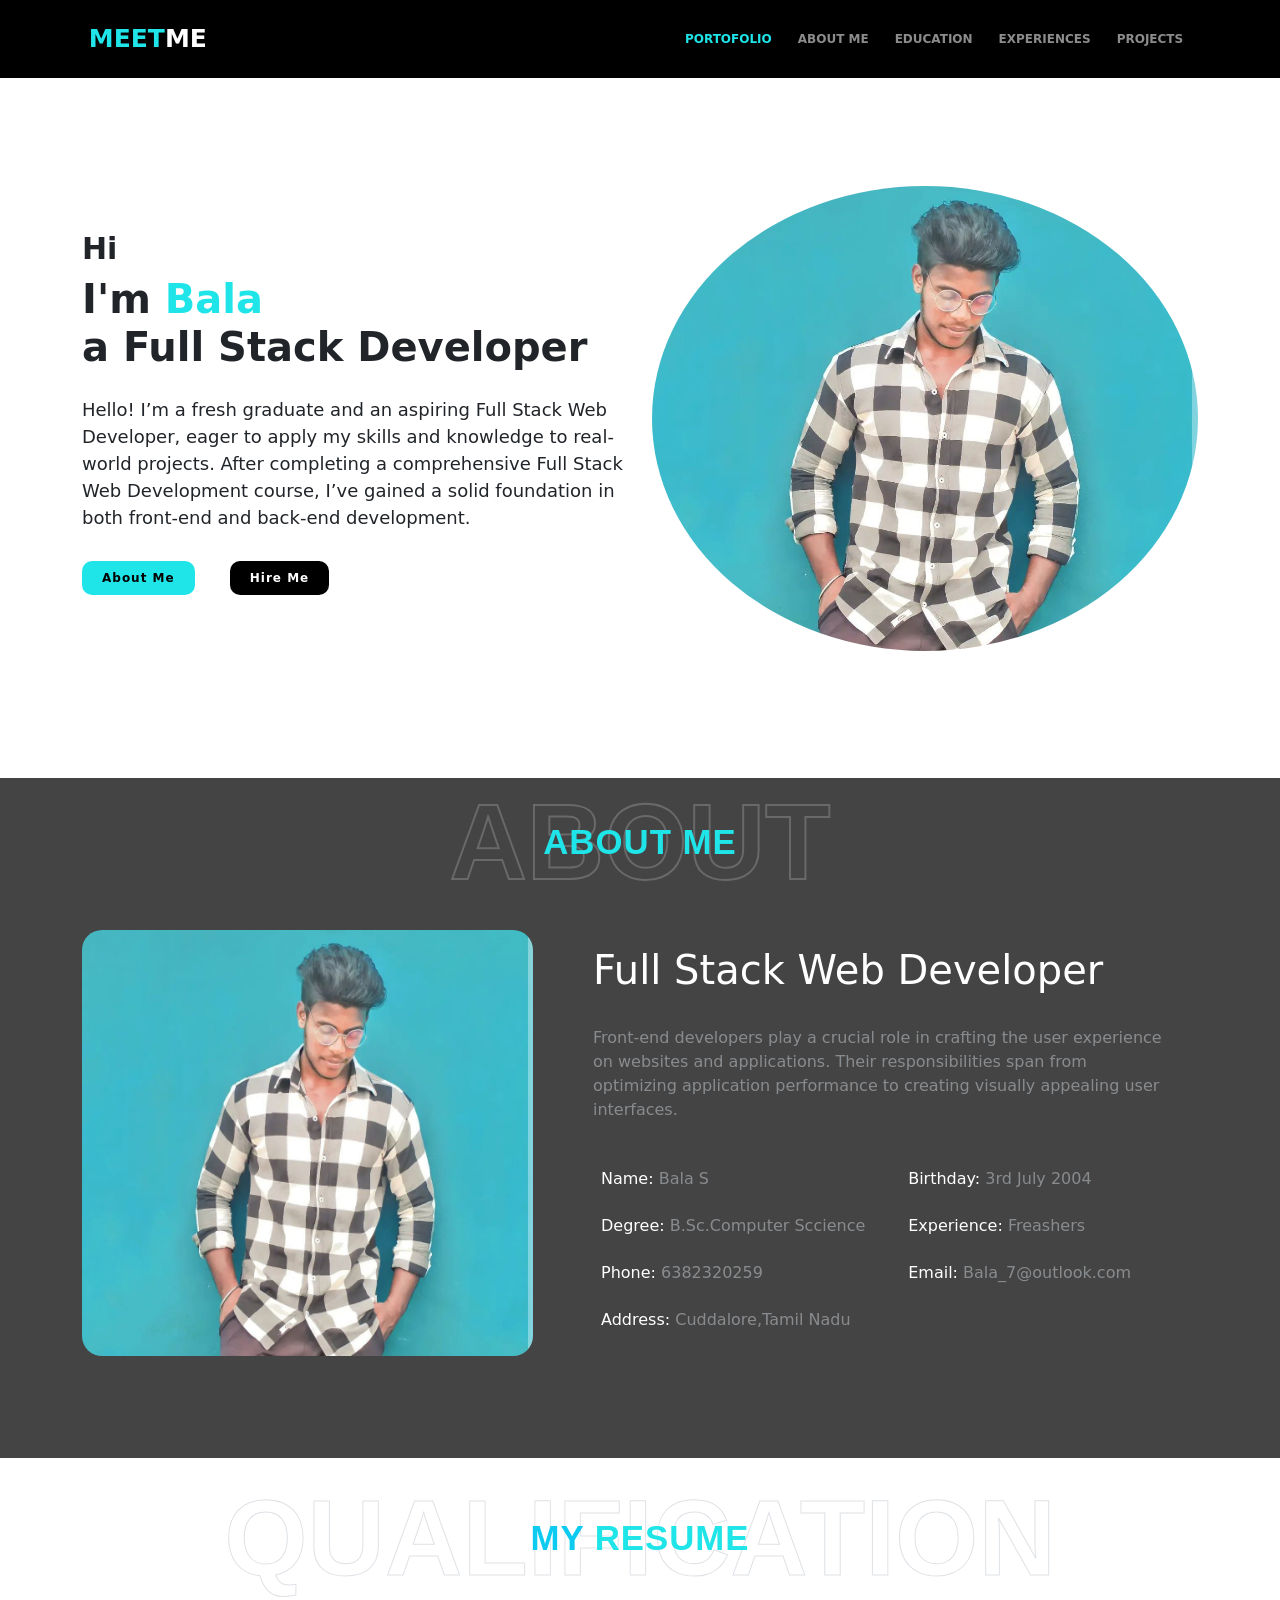
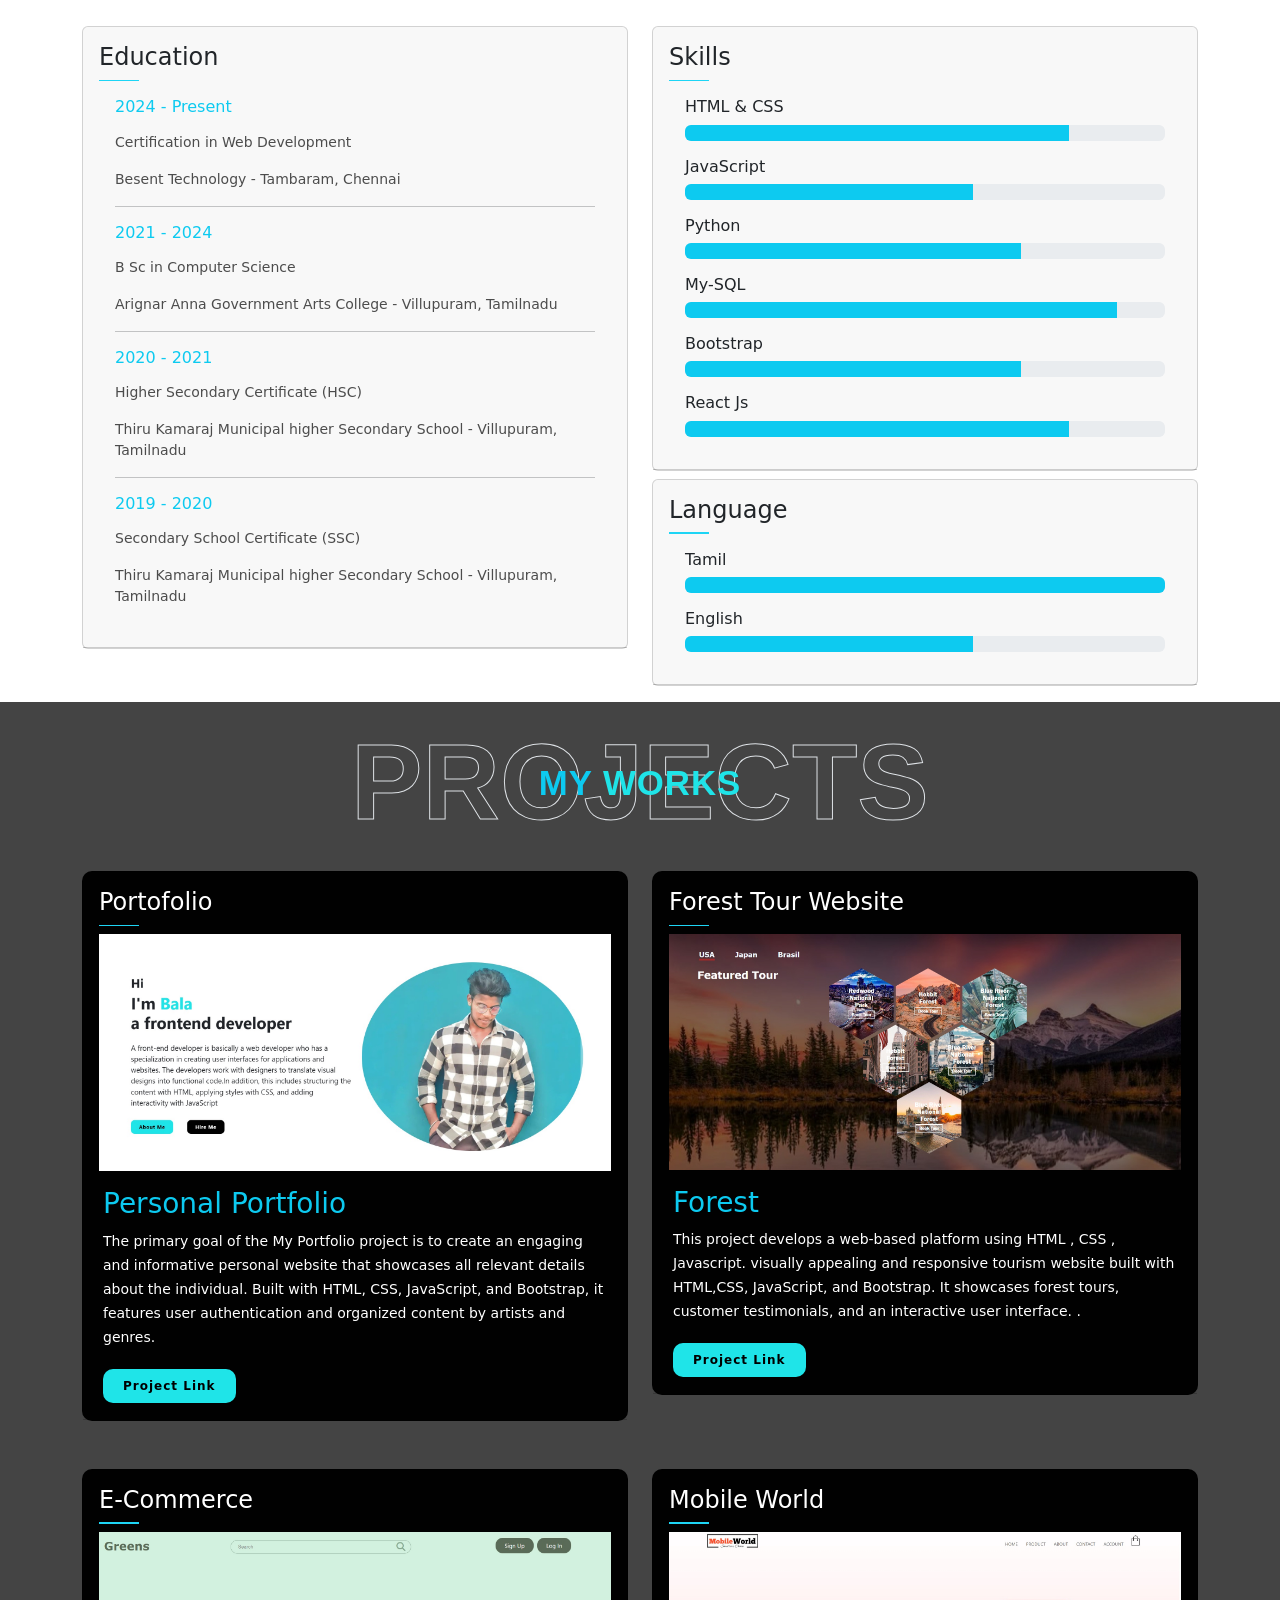
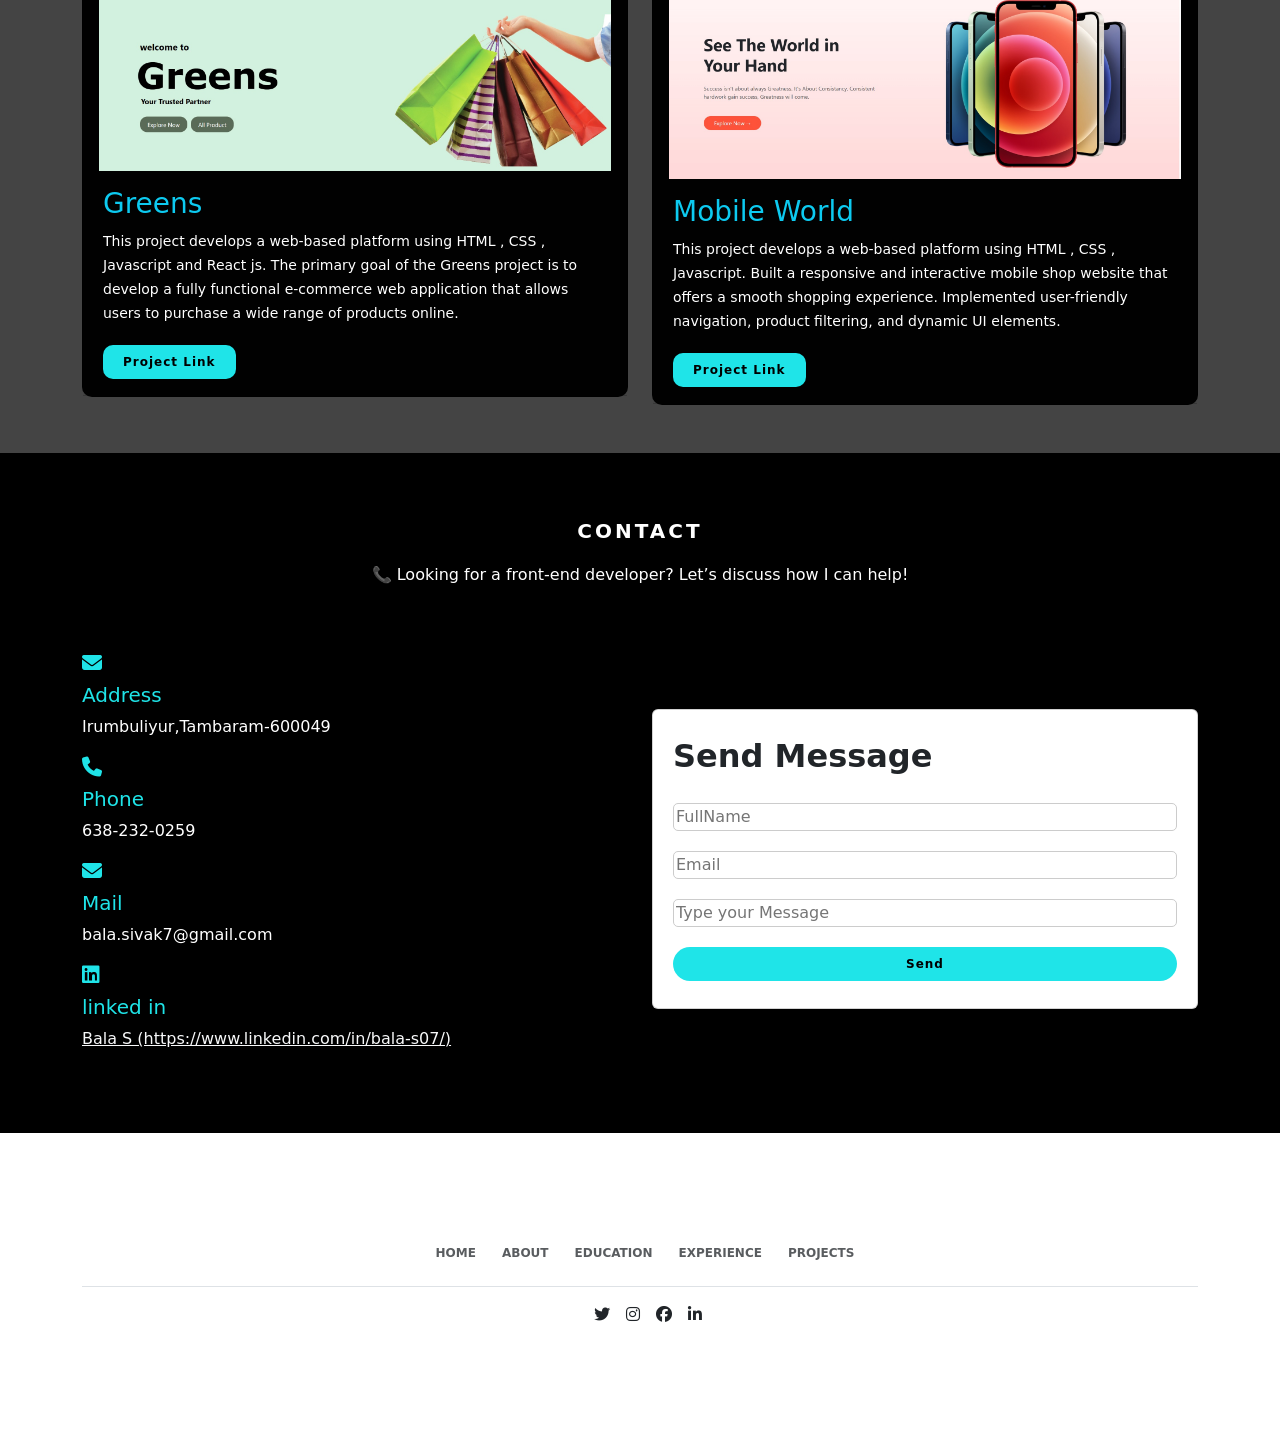
==== commit 180840c9: "Projecct Added" ====
--- a/index.html
+++ b/index.html
@@ -326,6 +326,27 @@
                     <div class="card port">
                         <div class="card-header port2">
                             <div class="row">
+                                <h4 class="mt-2">Forest Tour Website</h4>
+                                <span class="line mb-2 project-line"></span>
+                                <img src="./Photo/project3.jpg">
+                            </div>
+                            <div class="row">
+                                <div class="card-body pb-2">
+                                <h3 class=" text-info">Forest</h3>
+                                <small>This project develops a web-based platform using HTML , CSS , 
+                                    Javascript.  visually appealing and responsive tourism website built with HTML,CSS, JavaScript, and Bootstrap. It showcases forest tours, customer 
+                                    testimonials, and an interactive user interface. .</small><br>
+                                <button onclick='location.href="https://bala-638.github.io/Forest/"' class="btn Project-btn">Project Link</button>
+                                
+                            </div>
+                            </div>
+                        </div>
+                    </div>
+                </div>
+                <div class="col-12 col-md-6 col-lg-6 col-sm-12 project1 mb-5">
+                    <div class="card port">
+                        <div class="card-header port2">
+                            <div class="row">
                                 <h4 class="mt-2">E-Commerce</h4>
                                 <span class="line mb-2 project-line"></span>
                                 <img src="./Photo/project2.jpg">
@@ -344,14 +365,35 @@
                         </div>
                     </div>
                 </div>
-            </div>
-        </div>
+                <div class="col-12 col-md-6 col-lg-6 col-sm-12 project1 mb-5">
+                    <div class="card port">
+                        <div class="card-header port2">
+                            <div class="row">
+                                <h4 class="mt-2">Mobile World</h4>
+                                <span class="line mb-2 project-line"></span>
+                                <img src="./Photo/project4.jpg">
+                            </div>
+                            <div class="row">
+                                <div class="card-body pb-2">
+                                <h3 class=" text-info">Mobile World</h3>
+                                <small>This project develops a web-based platform using HTML , CSS , 
+                                    Javascript. Built a responsive and interactive mobile shop website that offers a smooth shopping experience. Implemented user-friendly navigation, product filtering, and dynamic UI elements. </small><br>
+                                <button onclick='location.href="https://bala-638.github.io/Mobile_World/index.html"' class="btn Project-btn">Project Link</button>
+                                
+                            </div>
+                            </div>
+                        </div>
+                    </div>
+                </div>
+            </div>
+        </div>  
     </div>
     <div id="contact" class="contact py-4 bg-dark">
         <div class="container">
             <div class="row">
                 <h1>Contact</h1>
-                <p>Lorem ipsum dolor sit amet consectetur, adipisicing elit. Aliquam modi nulla, optio vitae est fugit facilis porro sit dignissimos magnam aut dolores, assumenda tempora? Beatae esse quas architecto sit ex.</p>
+                <p style="text-align: center;"><span style="color: #1fe4e8;">📞 </span>Looking for a front-end developer? Let’s discuss how I can help!</p>
+                <!-- <p>📩 Feel free to reach out! I'm always open to new opportunities and collaborations.</p> -->
             </div>
             <div class="row mt-5">
                 <div class="col-12 col-md-6 col-lg-6 detail">
@@ -359,7 +401,7 @@
                         <div>
                             <h3><i class="fa-solid fa-envelope"></i> </h3>
                             <h3>Address</h3>
-                        <p>Irumbuliyur,Tambaram-600045</p></div>
+                        <p>Irumbuliyur,Tambaram-600049</p></div>
                     </div>
                     <div class="row">
                         <div>
@@ -372,7 +414,12 @@
                     <div class="row">
                         <div>
                             <h3><i class="fa-solid fa-envelope"></i> </h3>
-                            <h3>Mail</h3><p>bala_7@outlook.com</p></div>
+                            <h3>Mail</h3><p>bala.sivak7@gmail.com</p></div>
+                    </div>
+                    <div class="row">
+                        <div>
+                            <h3><i class="fa-brands fa-linkedin"></i> </h3>
+                            <h3>linked in</h3><p><a class="link-light" href="https://www.linkedin.com/in/bala-s07/">Bala S (https://www.linkedin.com/in/bala-s07/)</a></p></div>
                     </div>
                 </div>
                 <div class="col-12 col-md-6 col-lg-6 Message">
--- a/style.css
+++ b/style.css
@@ -294,6 +294,7 @@
 }
 
 .contact h1{
+    font-size: 20px;
     color: white;
     margin-bottom: 20px;
     text-transform: uppercase;
@@ -302,6 +303,7 @@
     text-align: center;
 }
 .contact h3{
+    font-size: 20px;
     color: #1fe4e8;
 }
 .contact .detail img{
@@ -336,4 +338,7 @@
 .contact_btn:hover{
     background-color: black;
     color: white;
+}
+.Message{
+    align-content: center;
 }
